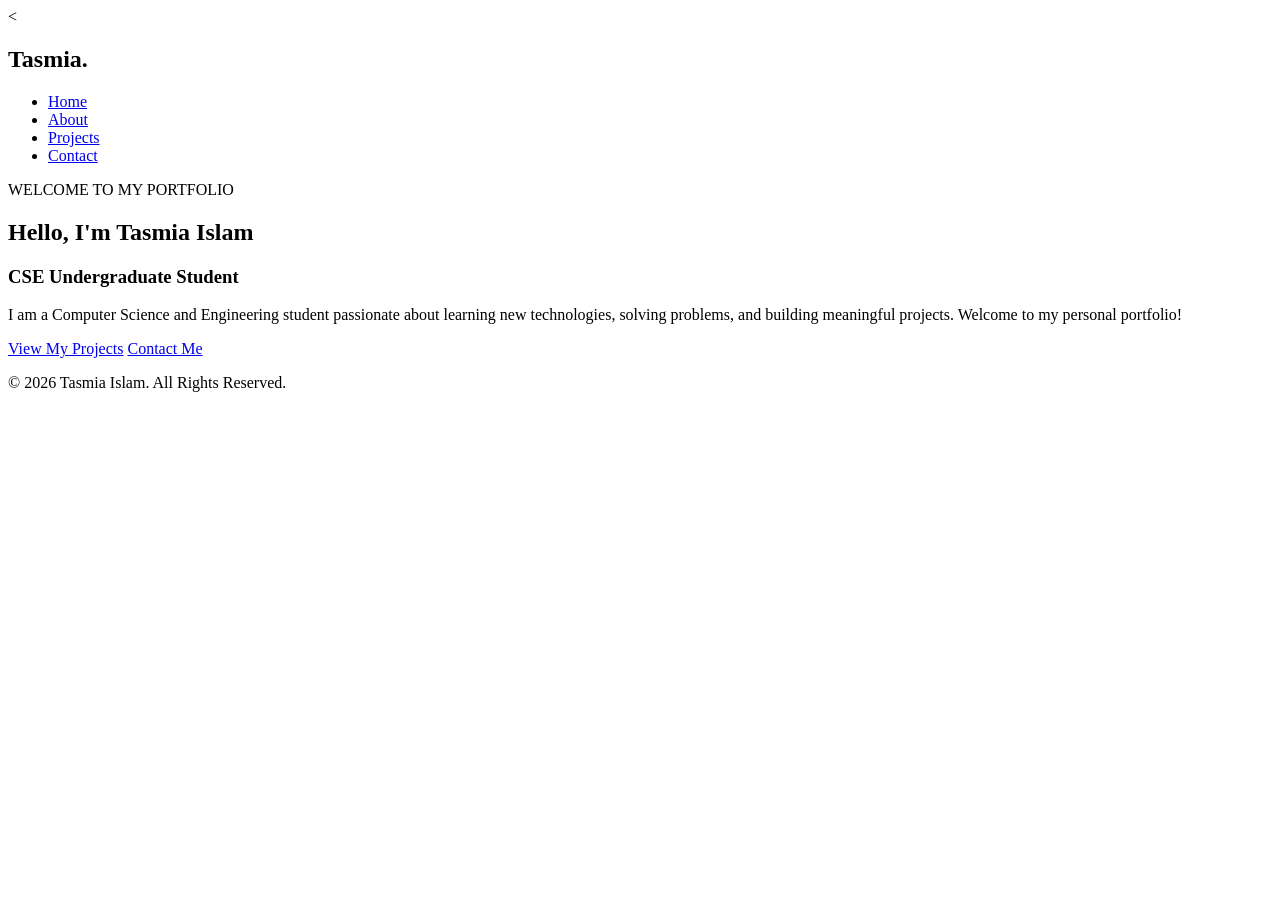
==== index.html @ b4a51a47 "Add files via upload" ====
<!DOCTYPE html>
<html lang="en">
<head>
    <meta charset="UTF-8">
    <meta name="viewport" content="width=device-width, initial-scale=1.0">
    <title>Tasmia Islam | Portfolio</title>

    <!-- CSS File -->
    <<link rel="stylesheet" href="css/style.css">
</head>

<body>

    <!-- Navigation Bar -->
    <header>
        <nav class="navbar">
            <h2 class="logo">Tasmia.</h2>

            <ul class="nav-links">
                <li><a href="index.html">Home</a></li>
                <li><a href="about.html">About</a></li>
                <li><a href="projects.html">Projects</a></li>
                <li><a href="contact.html">Contact</a></li>
            </ul>
        </nav>
    </header>

    <!-- Home Section -->
    
<!-- Home Section -->
<section class="home">

    <div class="home-content">

        <p class="welcome">WELCOME TO MY PORTFOLIO</p>

        <h1>Hello, I'm <span>Tasmia Islam</span></h1>

        <h3>CSE Undergraduate Student</h3>

        <p>
            I am a Computer Science and Engineering student
            passionate about learning new technologies,
            solving problems, and building meaningful projects.
            Welcome to my personal portfolio!
        </p>

        <a href="projects.html" class="btn">View My Projects</a>

        <a href="contact.html" class="btn btn-outline">Contact Me</a>

    </div>

</section>


    <!-- Footer -->
    <footer>
        <p>© 2026 Tasmia Islam. All Rights Reserved.</p>
    </footer>

    <script src="js/script.js"></script>

</body>
</html>
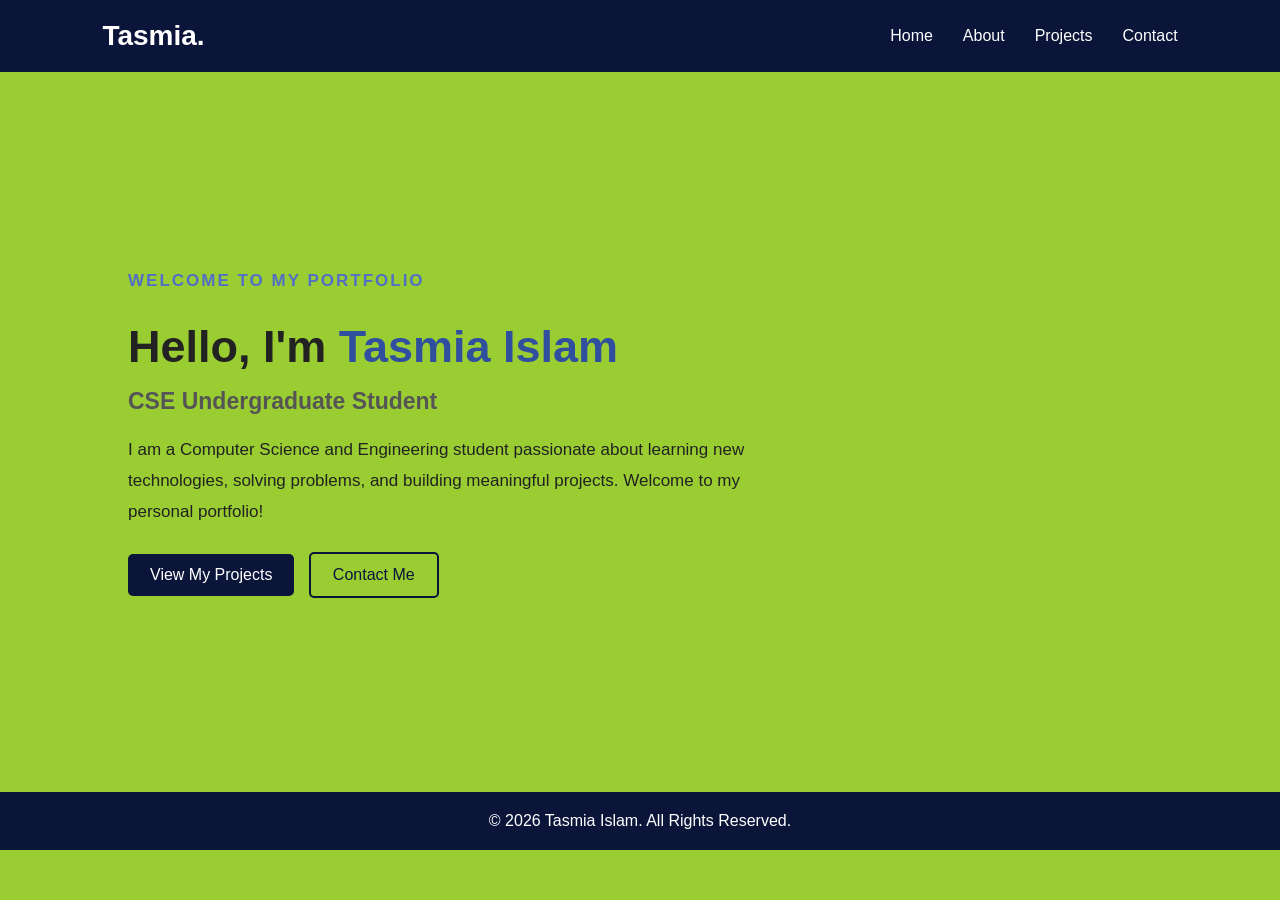
==== commit a72a2830: "Update index.html" ====
--- a/index.html
+++ b/index.html
@@ -7,7 +7,7 @@
     <title>Tasmia Islam | Portfolio</title>
 
     <!-- CSS File -->
-    <<link rel="stylesheet" href="css/style.css">
+    <link rel="stylesheet" href="style.css">
 </head>
 
 <body>
--- a/style.css
+++ b/style.css
@@ -0,0 +1,121 @@
+
+/* Basic Settings */
+* {
+    margin: 0;
+    padding: 0;
+    box-sizing: border-box;
+}
+
+body {
+    font-family: Arial, sans-serif;
+    background-color: #f5f7fb;
+    color: #222;
+}
+
+/* Navigation Bar */
+header {
+    background-color: #0B153A;
+    padding: 20px 8%;
+}
+
+.navbar {
+    display: flex;
+    justify-content: space-between;
+    align-items: center;
+}
+
+.logo {
+    color: white;
+    font-size: 28px;
+}
+
+.nav-links {
+    display: flex;
+    list-style: none;
+    gap: 30px;
+}
+
+.nav-links a {
+    color: white;
+    text-decoration: none;
+    font-size: 16px;
+}
+
+.nav-links a:hover {
+    color: #8da9ff;
+}
+
+/* Home Section */
+.home {
+    min-height: 80vh;
+    display: flex;
+    align-items: center;
+    padding: 60px 10%;
+}
+
+.home-content {
+    max-width: 650px;
+}
+
+.welcome {
+    color: #526fc5;
+    font-weight: bold;
+    letter-spacing: 2px;
+    margin-bottom: 20px;
+}
+
+.home h1 {
+    font-size: 45px;
+    margin-bottom: 15px;
+}
+
+.home h1 span {
+    color: #304f9e;
+}
+
+.home h3 {
+    font-size: 23px;
+    margin-bottom: 20px;
+    color: #555;
+}
+
+.home-content p {
+    font-size: 17px;
+    line-height: 1.8;
+    margin-bottom: 25px;
+}
+
+/* Buttons */
+.btn {
+    display: inline-block;
+    background-color: #0B153A;
+    color: white;
+    padding: 12px 22px;
+    text-decoration: none;
+    border-radius: 5px;
+    margin-right: 10px;
+}
+
+.btn:hover {
+    background-color: #304f9e;
+}
+
+.btn-outline {
+    background-color: transparent;
+    color: #0B153A;
+    border: 2px solid #0B153A;
+}
+
+/* Footer */
+footer {
+    background-color: #0B153A;
+    color: white;
+    text-align: center;
+    padding: 20px;
+}
+ body {
+    background-color: lightblue;
+}
+body {
+    background-color: yellowgreen !important;
+}
